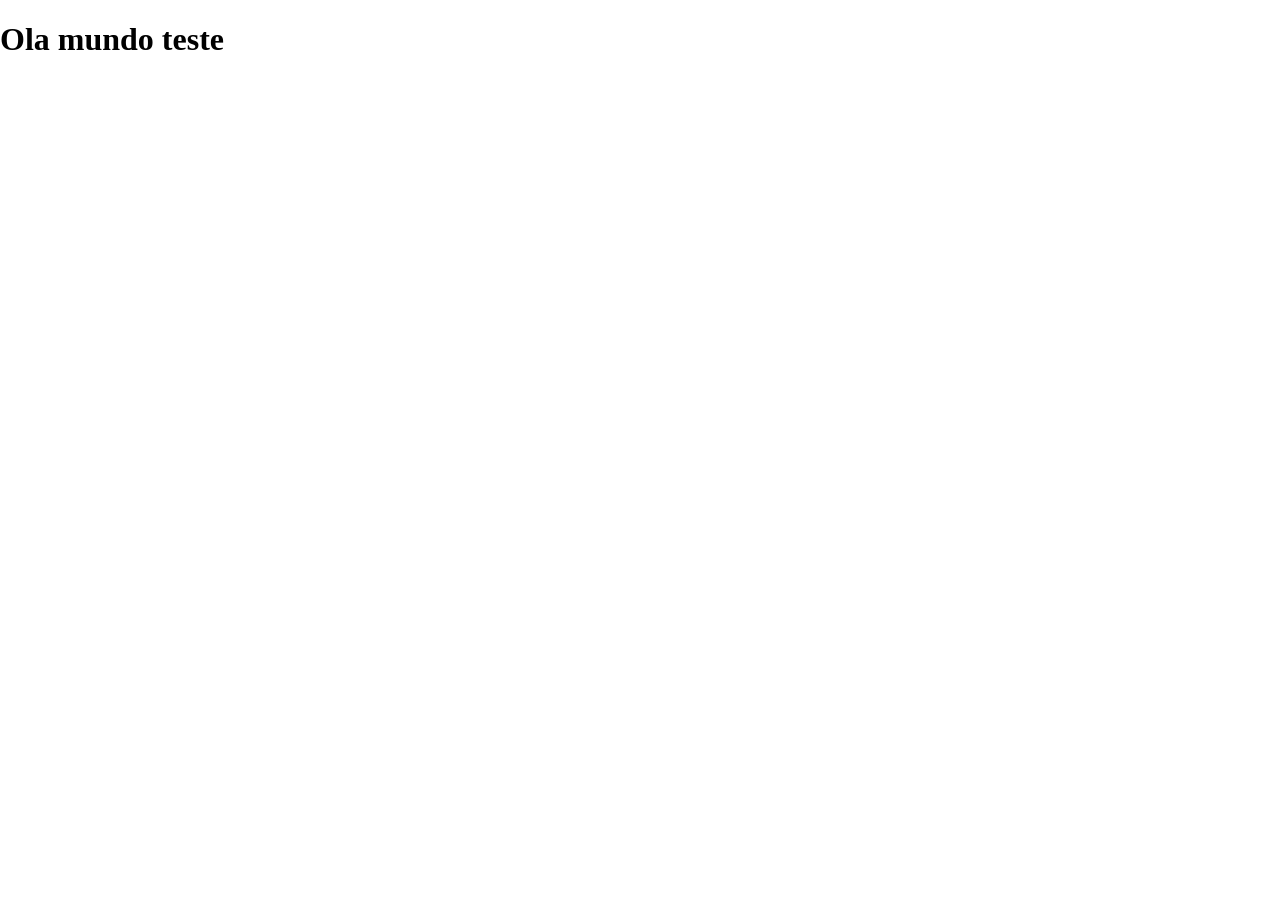
==== docs/index.html @ 92bf6b38 "Corrige nome do arquivo para index.html" ====
<!DOCTYPE html>
<html lang="en">
<head>
    <meta charset="UTF-8">
    <meta name="viewport" content="width=device-width, initial-scale=1.0">
    <link rel="stylesheet" href="index.css">
    <title>Eletronicos EVC</title>
</head>
<body>
    <h1>Ola mundo teste</h1>
</body>
</html>
---- docs/index.css ----
body{
    margin: 0px;
}
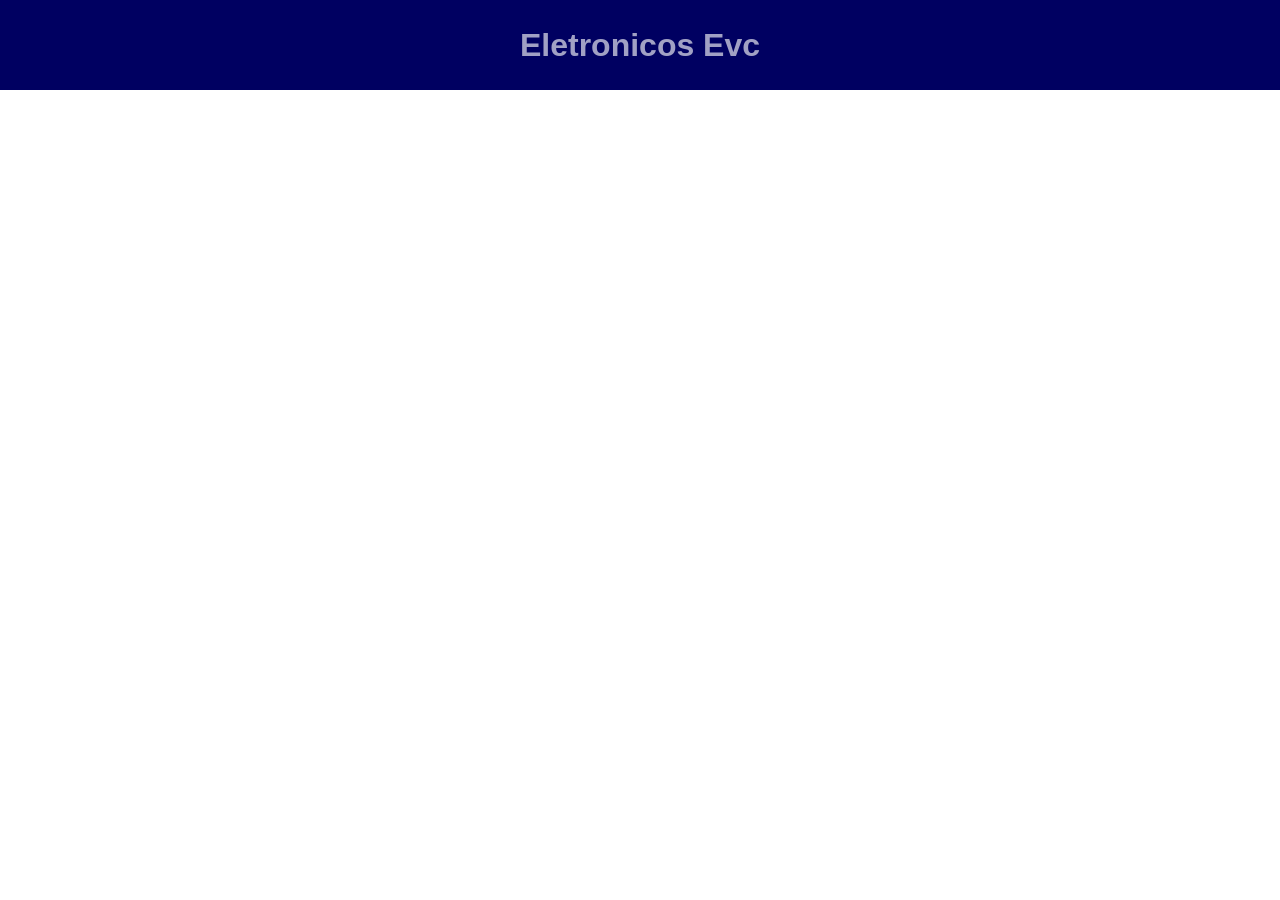
==== commit 8516c379: "retangulo de cima adicionado" ====
--- a/docs/index.html
+++ b/docs/index.html
@@ -7,6 +7,8 @@
     <title>Eletronicos EVC</title>
 </head>
 <body>
-    <h1>Ola mundo teste</h1>
+    <div class="RetanguloLateral">
+        <h1 class="TextRetangulo">Eletronicos Evc</h1>
+    </div>
 </body>
 </html>
--- a/docs/index.css
+++ b/docs/index.css
@@ -1,3 +1,15 @@
 body{
-    margin: 0px;
+    margin: 0;
+}
+.RetanguloLateral{
+    color: rgba(255, 255, 255, 0.632);
+    background-color: rgb(0, 0, 97);
+    display: flex;
+    align-items: center;
+    font-family: 'Trebuchet MS', 'Lucida Sans Unicode', 'Lucida Grande', 'Lucida Sans', Arial, sans-serif;
+    justify-content: center;
+    height: 10vh;
+}
+.TextRetangulo{
+    margin: 0;
 }
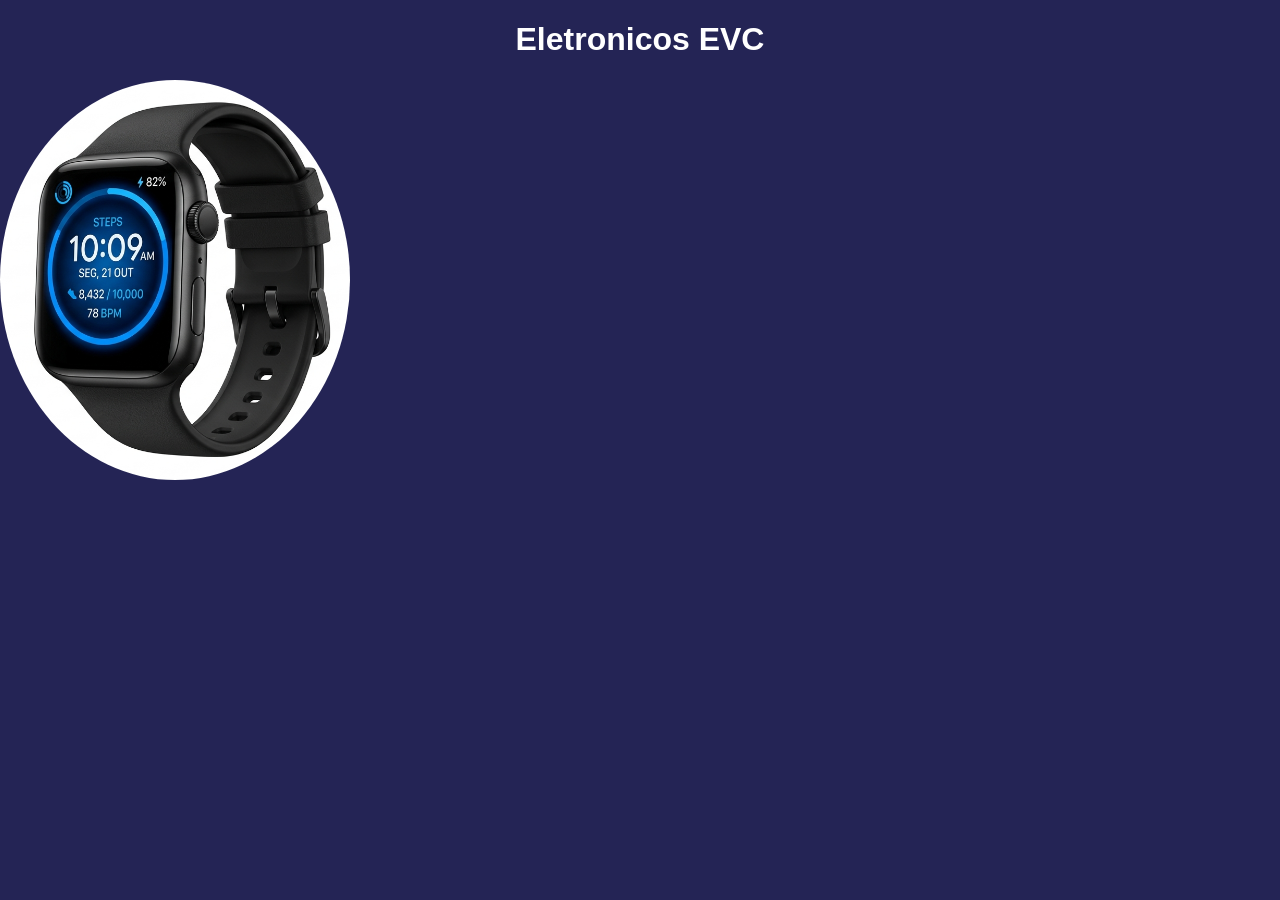
==== commit 01b1508b: "Remove itens.html e adiciona smartwatch.png" ====
--- a/docs/index.html
+++ b/docs/index.html
@@ -7,8 +7,12 @@
     <title>Eletronicos EVC</title>
 </head>
 <body>
-    <div class="RetanguloLateral">
-        <h1 class="TextRetangulo">Eletronicos Evc</h1>
+    <div class="retanguloCima">
+        <h1>Eletronicos EVC</h1>
     </div>
+    <div class="containerCentral">
+        <img class="imgitens" src="/smartwatch.png" alt="">
+    </div>
+    
 </body>
 </html>
--- a/docs/index.css
+++ b/docs/index.css
@@ -1,15 +1,23 @@
 body{
     margin: 0;
+    background:  rgba(0, 0, 58, 0.859);
+    display: flex;
+    flex-direction: column;
 }
-.RetanguloLateral{
-    color: rgba(255, 255, 255, 0.632);
-    background-color: rgb(0, 0, 97);
+.retanguloCima{
+    color: rgb(255,255,255);
+    font-family: 'Gill Sans', 'Gill Sans MT', Calibri, 'Trebuchet MS', sans-serif;
     display: flex;
-    align-items: center;
-    font-family: 'Trebuchet MS', 'Lucida Sans Unicode', 'Lucida Grande', 'Lucida Sans', Arial, sans-serif;
     justify-content: center;
-    height: 10vh;
+    align-items: center; 
 }
-.TextRetangulo{
-    margin: 0;
+.imgitens{
+    height: 400px;
+    width: 350px;
+    object-fit: cover;
+    border-radius: 50%;
+}
+.containerCentral{
+    flex: 1;
+    display: flex;
 }
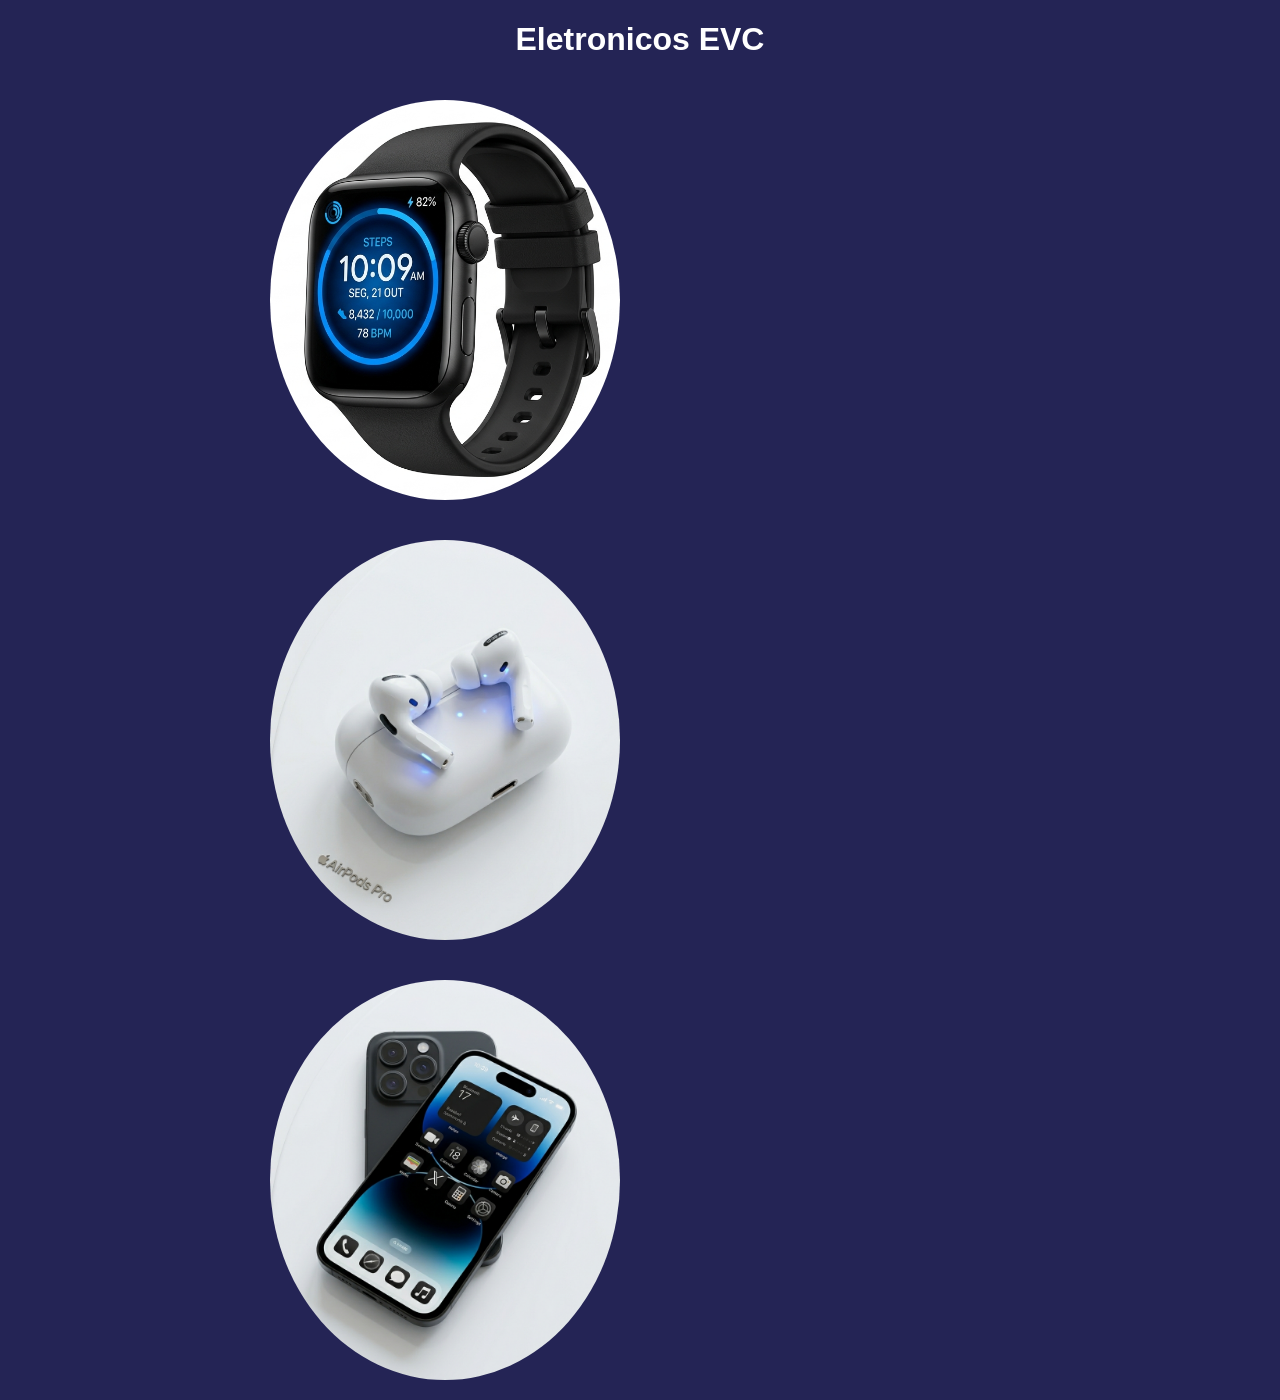
==== commit 22d13e3e: "imagens adicionadas" ====
--- a/docs/index.html
+++ b/docs/index.html
@@ -12,6 +12,8 @@
     </div>
     <div class="containerCentral">
         <img class="imgitens" src="/smartwatch.png" alt="">
+        <img class="imgitens" src="/airpods.png" alt="">
+        <img class="imgitens" src="/Iphone.png" alt="">
     </div>
     
 </body>
--- a/docs/index.css
+++ b/docs/index.css
@@ -11,13 +11,17 @@
     justify-content: center;
     align-items: center; 
 }
+.containerCentral{
+    flex: 1;
+    display: flex;
+    flex-direction: column;
+    justify-content: center;
+}
 .imgitens{
     height: 400px;
     width: 350px;
     object-fit: cover;
     border-radius: 50%;
+    padding: 20px;
+    margin-left: 250px;
 }
-.containerCentral{
-    flex: 1;
-    display: flex;
-}
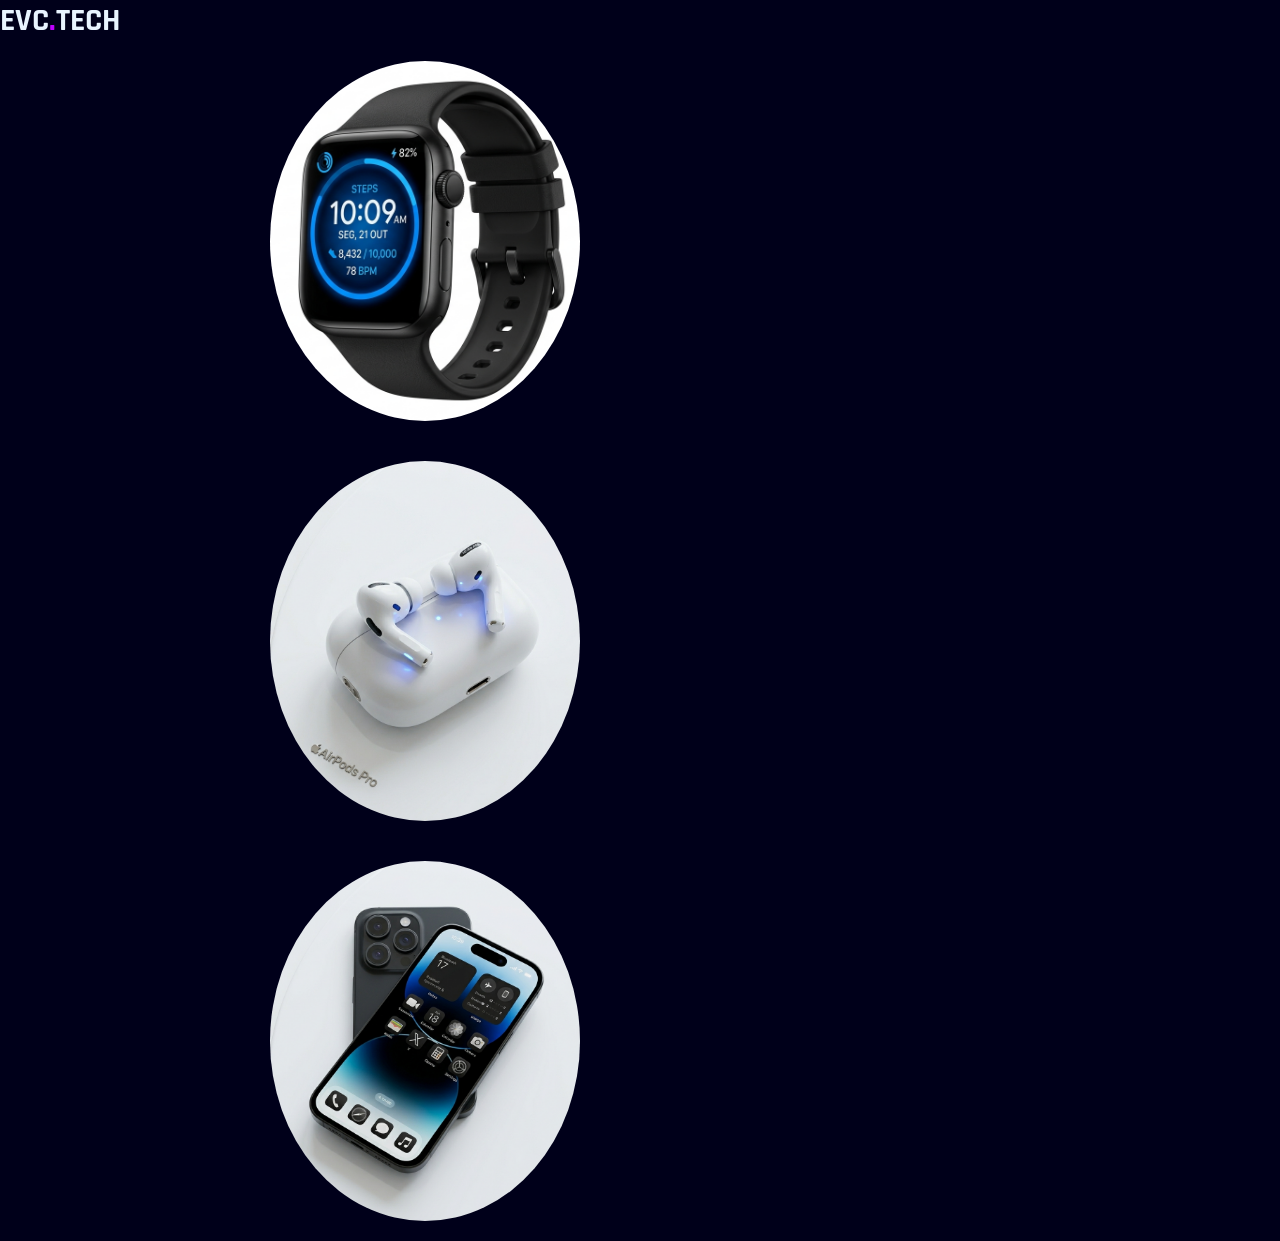
==== commit ba54eae5: "mudanças" ====
--- a/docs/index.html
+++ b/docs/index.html
@@ -4,11 +4,14 @@
     <meta charset="UTF-8">
     <meta name="viewport" content="width=device-width, initial-scale=1.0">
     <link rel="stylesheet" href="index.css">
-    <title>Eletronicos EVC</title>
+    <link href="https://fonts.googleapis.com/css2?family=Orbitron:wght@400;700;900&family=Rajdhani:wght@300;400;600&display=swap" rel="stylesheet"/>
+    <title>EVC Eletrônicos</title>
 </head>
 <body>
     <div class="retanguloCima">
-        <h1>Eletronicos EVC</h1>
+        <h1>
+        EVC<span class="ponto">.</span>TECH
+        </h1>
     </div>
     <div class="containerCentral">
         <img class="imgitens" src="/smartwatch.png" alt="">
--- a/docs/index.css
+++ b/docs/index.css
@@ -1,15 +1,30 @@
-body{
-    margin: 0;
-    background:  rgba(0, 0, 58, 0.859);
-    display: flex;
-    flex-direction: column;
-}
-.retanguloCima{
-    color: rgb(255,255,255);
-    font-family: 'Gill Sans', 'Gill Sans MT', Calibri, 'Trebuchet MS', sans-serif;
-    display: flex;
-    justify-content: center;
-    align-items: center; 
+:root {
+      --azul-escuro: #00001a;
+      --azul-medio: #00003a;
+      --neon-ciano: #00f5ff;
+      --neon-roxo: #bf00ff;
+      --neon-rosa: #ff006e;
+      --branco: #e8f4ff;
+      --cinza: #8899aa;
+      --card-bg: rgba(0, 10, 40, 0.85);
+      --borda: rgba(0, 245, 255, 0.2);
+    }
+*, *::before, *::after { margin: 0; padding: 0; box-sizing: border-box; }
+
+body {
+      background-color: var(--azul-escuro);
+      color: var(--branco);
+      font-family: 'Rajdhani', sans-serif;
+    }
+body::before {
+      position: fixed;
+      background-image:
+        linear-gradient(rgba(0,245,255,0.04) 1px, transparent 1px),
+        linear-gradient(90deg, rgba(0,245,255,0.04) 1px, transparent 1px);
+      background-size: 60px 60px;
+    }
+.ponto{
+    color: var(--neon-roxo);
 }
 .containerCentral{
     flex: 1;
@@ -24,4 +39,4 @@
     border-radius: 50%;
     padding: 20px;
     margin-left: 250px;
-}
+}
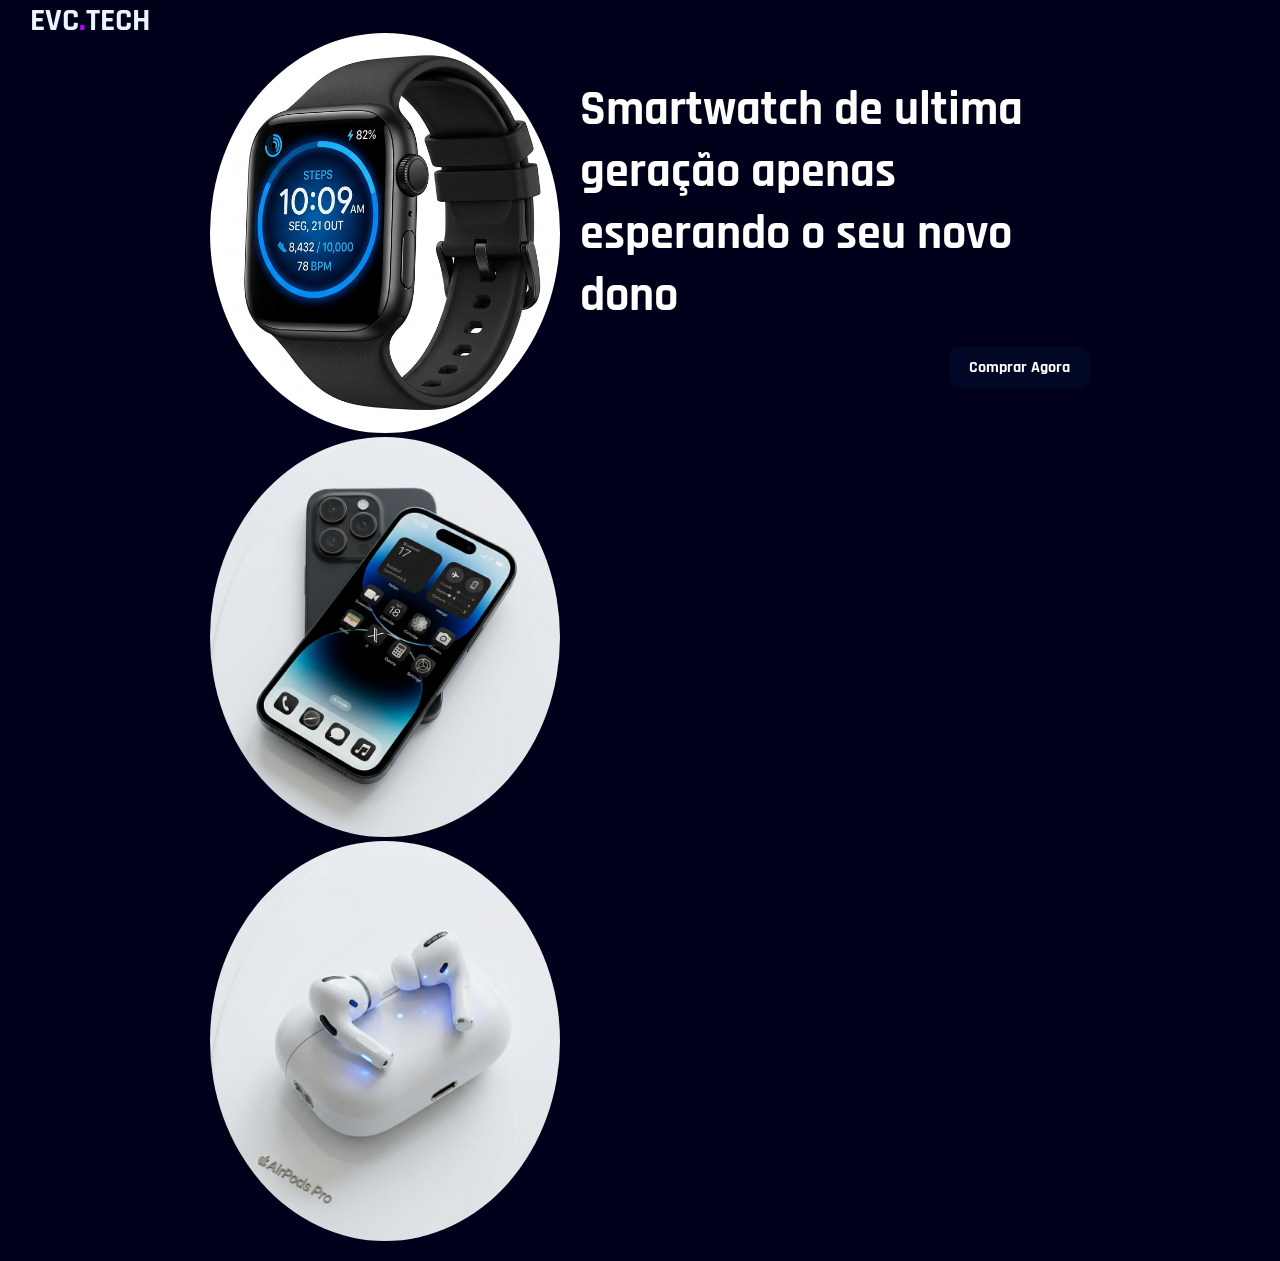
==== commit 88953e09: "designs" ====
--- a/docs/index.html
+++ b/docs/index.html
@@ -14,9 +14,23 @@
         </h1>
     </div>
     <div class="containerCentral">
-        <img class="imgitens" src="/smartwatch.png" alt="">
-        <img class="imgitens" src="/airpods.png" alt="">
-        <img class="imgitens" src="/Iphone.png" alt="">
+
+        <div class="containerSobreitens">
+            <img class="imgitens" src="/smartwatch.png" alt="">
+            <div class="containerTexto">
+                <p class="TextoItem">Smartwatch de ultima geração apenas esperando o seu novo dono</p>
+                <button class="Comprar">Comprar Agora</button>
+            </div>
+        </div>
+        
+        <div class="containerSobreitens">
+            <img class="imgitens" src="/Iphone.png" alt="">
+        </div>
+        
+        <div class="containerSobreitens">
+            <img class="imgitens" src="/airpods.png" alt="">
+        </div>
+  
     </div>
     
 </body>
--- a/docs/index.css
+++ b/docs/index.css
@@ -1,3 +1,7 @@
+*{
+    margin: 0;
+    padding: 0;
+}
 :root {
       --azul-escuro: #00001a;
       --azul-medio: #00003a;
@@ -9,7 +13,10 @@
       --card-bg: rgba(0, 10, 40, 0.85);
       --borda: rgba(0, 245, 255, 0.2);
     }
-*, *::before, *::after { margin: 0; padding: 0; box-sizing: border-box; }
+
+.retanguloCima{
+    margin-left: 30px;
+}
 
 body {
       background-color: var(--azul-escuro);
@@ -30,7 +37,8 @@
     flex: 1;
     display: flex;
     flex-direction: column;
-    justify-content: center;
+    align-items: center;
+
 }
 .imgitens{
     height: 400px;
@@ -38,5 +46,51 @@
     object-fit: cover;
     border-radius: 50%;
     padding: 20px;
-    margin-left: 250px;
+    transition: box-shadow 0.8s ease, transform 0.8s ease;
+}
+.imgitens:hover{
+     box-shadow: 0px 5px 15px  rgba(0, 247, 255, 0.64); 
+     color: var(--neon-ciano);
+     transform: translateY(-5px);
+}
+.containerSobreitens{
+    margin-bottom:20px;
+    position: relative;
+    width: 100vh;
+    height: 30vw;
+    border-radius: 50%;
+    display: flex;
+    justify-content: flex-start;
+    align-items: center; 
+}
+.TextoItem{
+    color: #fff;
+    font-size: 3rem;
+    font-family: 'Rajdhani', sans-serif;
+    font-weight: bold;
+}
+.containerTexto {
+    display: flex;
+    flex-direction: column;  /* empilha texto em cima, botão embaixo */
+    align-items: flex-start; /* alinha à esquerda */
+    gap: 20px;               /* espaço entre texto e botão */
+    align-items: end;
+}
+.Comprar {
+    
+    color: #fff;
+    font-size: 1rem;
+    font-family: 'Rajdhani', sans-serif;
+    font-weight: bold;
+    background-color: var(--card-bg);
+    border-radius: 10px;
+    padding: 10px 20px;
+    border: none;
+    cursor: pointer;
+    transition: box-shadow 0.8s ease, transform 0.8s ease;
+}
+.Comprar:hover{
+     box-shadow: 0px 5px 15px  rgba(0, 245, 255, 0.2); 
+     color: var(--neon-ciano);
+     transform: translateY(-5px);
 }
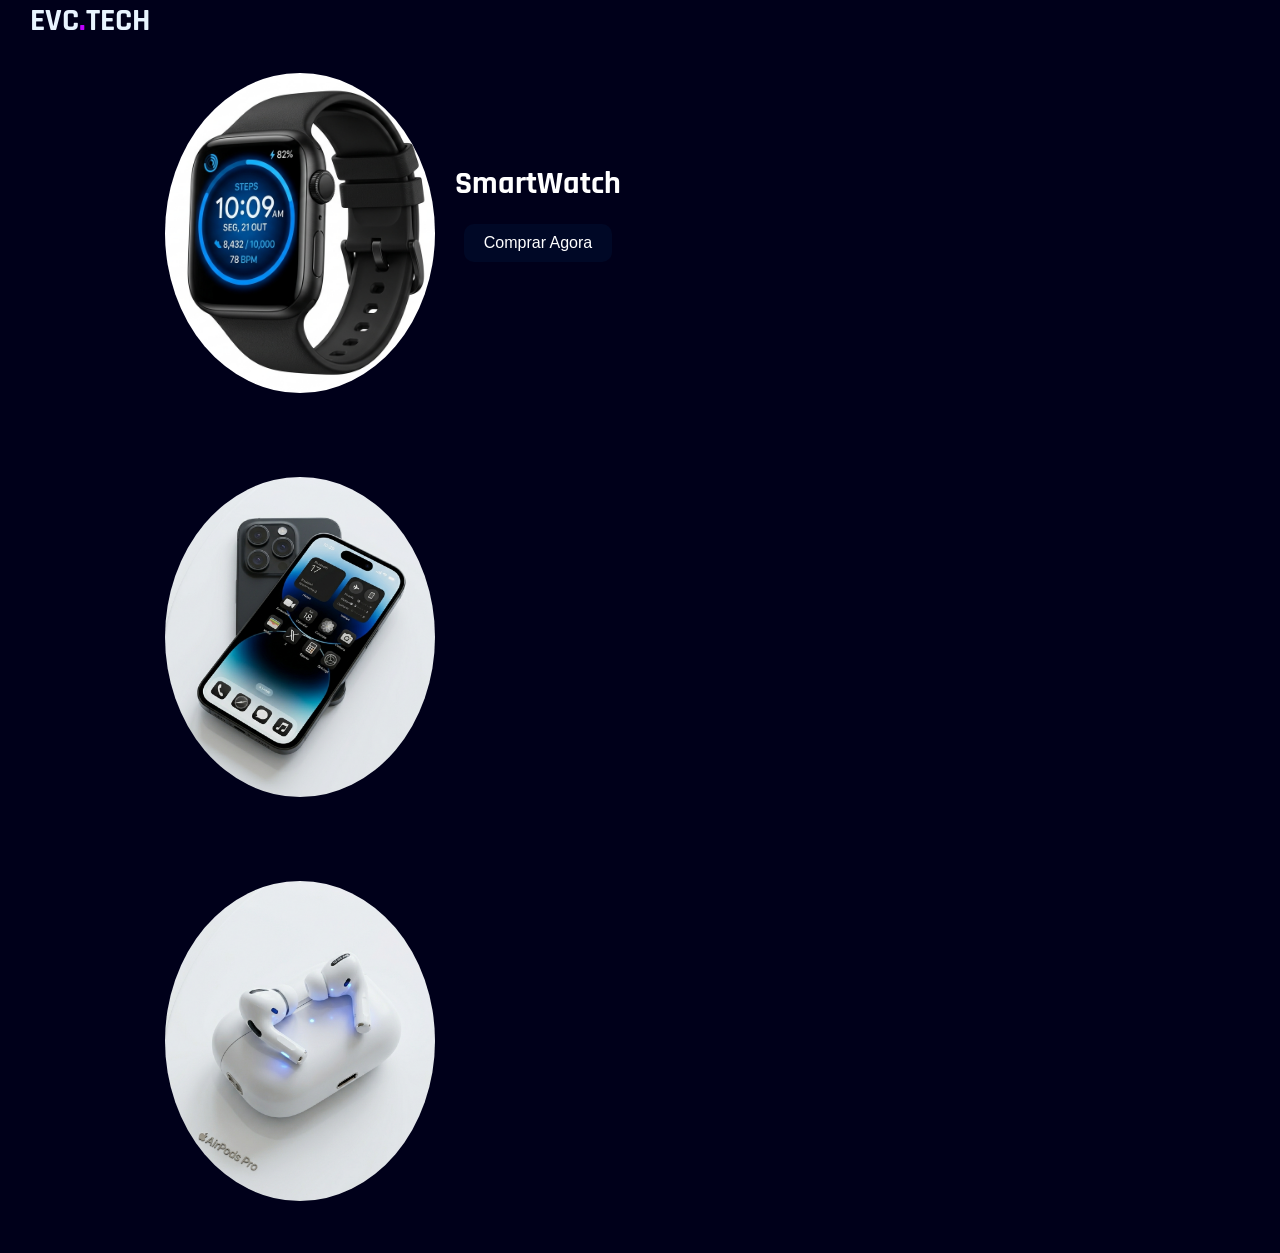
==== commit 8ab65741: "qt disponivel adicionado" ====
--- a/docs/index.html
+++ b/docs/index.html
@@ -18,8 +18,9 @@
         <div class="containerSobreitens">
             <img class="imgitens" src="/smartwatch.png" alt="">
             <div class="containerTexto">
-                <p class="TextoItem">Smartwatch de ultima geração apenas esperando o seu novo dono</p>
+                <p class="TextoItem">SmartWatch</p>
                 <button class="Comprar">Comprar Agora</button>
+                <span class="QtDisponivel">Disponivel Em Estoque: 5 </span>
             </div>
         </div>
         
--- a/docs/index.css
+++ b/docs/index.css
@@ -41,8 +41,8 @@
 
 }
 .imgitens{
-    height: 400px;
-    width: 350px;
+    height: 320px;
+    width: 270px;
     object-fit: cover;
     border-radius: 50%;
     padding: 20px;
@@ -54,6 +54,7 @@
      transform: translateY(-5px);
 }
 .containerSobreitens{
+    margin-right: 90px;
     margin-bottom:20px;
     position: relative;
     width: 100vh;
@@ -63,25 +64,27 @@
     justify-content: flex-start;
     align-items: center; 
 }
+.containerTexto {
+    font-family: 'Rajdhani', sans-serif;
+    font-weight: bold;
+    display: flex;
+    flex-direction: column;  /* empilha texto em cima, botão embaixo */
+    align-items: center; /* alinha à esquerda */
+    gap: 20px;               /* espaço entre texto e botão */
+}
 .TextoItem{
     color: #fff;
-    font-size: 3rem;
-    font-family: 'Rajdhani', sans-serif;
-    font-weight: bold;
+    font-size: 2rem;
 }
-.containerTexto {
-    display: flex;
-    flex-direction: column;  /* empilha texto em cima, botão embaixo */
-    align-items: flex-start; /* alinha à esquerda */
-    gap: 20px;               /* espaço entre texto e botão */
-    align-items: end;
+.QtDisponivel{
+    opacity: 0;
+    background-color: var(--card-bg);
+    transition: opacity 1.0s ease,box-shadow 4.8s ease, transform 4.8s ease;
+    transform: translateY(-5px);
 }
 .Comprar {
-    
     color: #fff;
     font-size: 1rem;
-    font-family: 'Rajdhani', sans-serif;
-    font-weight: bold;
     background-color: var(--card-bg);
     border-radius: 10px;
     padding: 10px 20px;
@@ -93,4 +96,10 @@
      box-shadow: 0px 5px 15px  rgba(0, 245, 255, 0.2); 
      color: var(--neon-ciano);
      transform: translateY(-5px);
-}+}
+.Comprar:hover + .QtDisponivel{
+     opacity: 1;
+     box-shadow: 0px 5px 15px  rgba(0, 245, 255, 0.2); 
+     color: white;
+     transform: translateY(-5px);
+}
